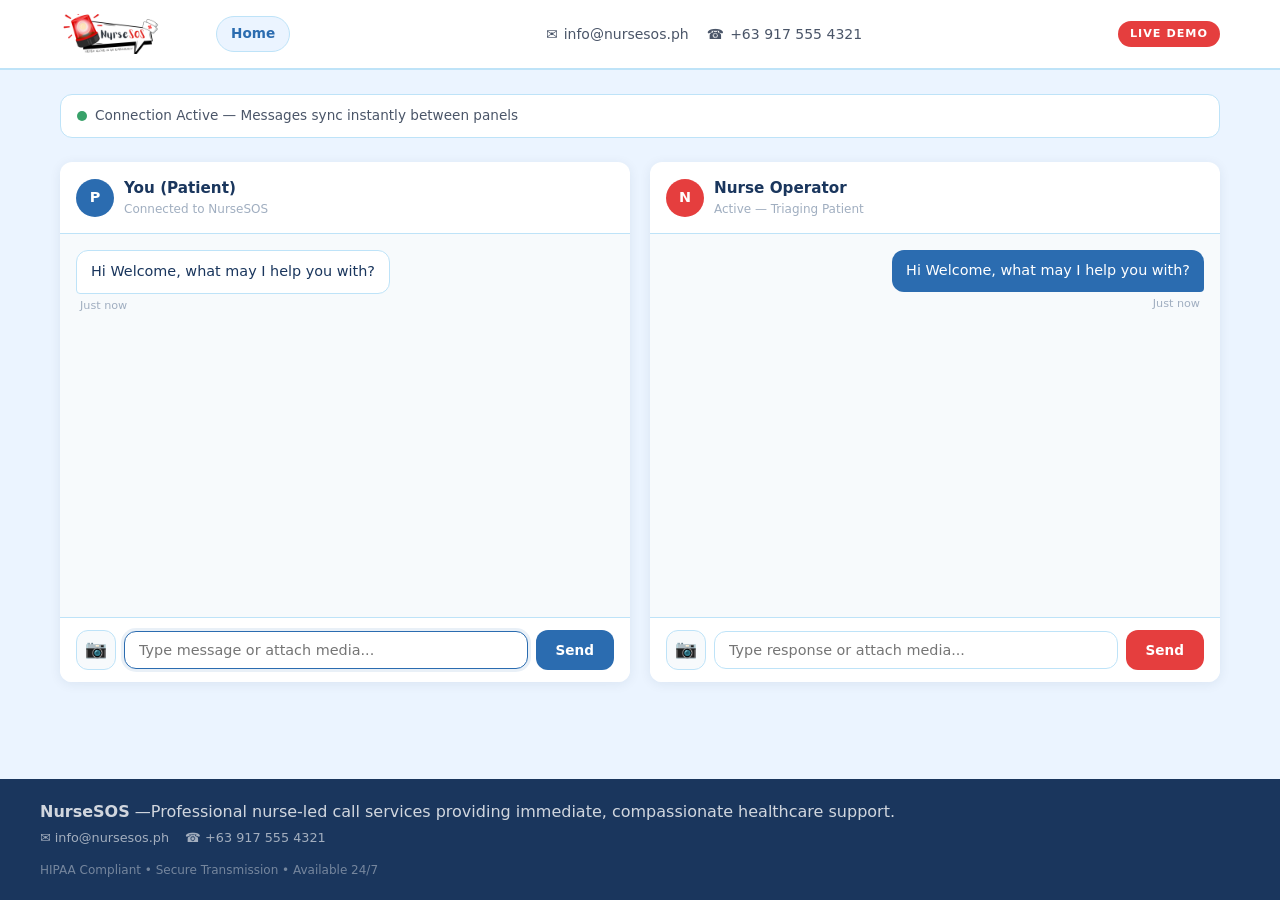
==== nursesos-prototype/index.html @ 3e44670d "first commit" ====
<!DOCTYPE html>
<html lang="en">
<head>
  <meta charset="UTF-8" />
  <meta name="viewport" content="width=device-width, initial-scale=1.0" />
  <title>NurseSOS — Live Chat Prototype</title>
  <link rel="stylesheet" href="style.css" />
</head>
<body>

  <header class="header">
    <div class="header__inner">
      <div class="header__brand">
        <div class="header__logo-wrapper">
          <img src="/imgs/logo.png" alt="NurseSOS Logo" class="header__logo-img">
        </div>
        <a href="index.html" class="header__home-btn" title="Back to Home">
          <span class="header__home-text">Home</span>
        </a>
      </div>

      <div class="header__contact">
        <div class="header__contact-item">
          <span class="header__contact-icon">&#9993;</span>
          <span>info@nursesos.ph</span>
        </div>
        <div class="header__contact-item">
          <span class="header__contact-icon">&#9742;</span>
          <span>+63 917 555 4321</span>
        </div>
      </div>

      <div class="header__badge">LIVE DEMO</div>
    </div>
  </header>

  <main class="main">

    <div class="status-bar">
      <span class="status-bar__dot"></span>
      <span>Connection Active — Messages sync instantly between panels</span>
    </div>

    <div class="chat-layout">

      <section class="chat-panel chat-panel--patient">
        <div class="chat-panel__header">
          <div class="chat-panel__avatar chat-panel__avatar--patient">P</div>
          <div>
            <p class="chat-panel__name">You (Patient)</p>
            <p class="chat-panel__status">Connected to NurseSOS</p>
          </div>
        </div>

        <div class="chat-panel__messages" id="patientMessages">
          <div class="message message--nurse">
            <div class="message__bubble">
                Hi Welcome, what may I help you with? 
            </div>
            <div class="message__time">Just now</div>
          </div>
        </div>

        <form class="chat-panel__input" id="patientForm">
          <input type="file" id="patientFile" accept="image/*,video/*" style="display: none;" />
          <button type="button" class="chat-panel__attach-btn" id="patientAttachBtn" title="Attach Photo/Video">&#128247;</button>
          
          <input
            type="text"
            id="patientInput"
            class="chat-panel__textbox"
            placeholder="Type message or attach media..."
            autocomplete="off"
          />
          <button type="submit" class="chat-panel__send-btn">Send</button>
        </form>
      </section>

      <section class="chat-panel chat-panel--nurse">
        <div class="chat-panel__header">
          <div class="chat-panel__avatar chat-panel__avatar--nurse">N</div>
          <div>
            <p class="chat-panel__name">Nurse Operator</p>
            <p class="chat-panel__status">Active — Triaging Patient</p>
          </div>
        </div>

        <div class="chat-panel__messages" id="nurseMessages">
          <div class="message message--patient">
            <div class="message__bubble">
                Hi Welcome, what may I help you with? 
            </div>
            <div class="message__time">Just now</div>
          </div>
        </div>

        <form class="chat-panel__input" id="nurseForm">
          <input type="file" id="nurseFile" accept="image/*,video/*" style="display: none;" />
          <button type="button" class="chat-panel__attach-btn" id="nurseAttachBtn" title="Attach Photo/Video">&#128247;</button>

          <input
            type="text"
            id="nurseInput"
            class="chat-panel__textbox"
            placeholder="Type response or attach media..."
            autocomplete="off"
          />
          <button type="submit" class="chat-panel__send-btn chat-panel__send-btn--nurse">Send</button>
        </form>
      </section>

    </div>
  </main>

  <footer class="footer">
    <div class="footer__inner">
      <div class="footer__contact">
        <div>
          <strong>NurseSOS</strong> —Professional nurse-led call services providing immediate, compassionate healthcare support.
        </div>
        <div class="footer__contact-details">
          <span>&#9993; info@nursesos.ph</span>
          <span>&#9742; +63 917 555 4321</span>
        </div>
      </div>
      <p class="footer__note"> HIPAA Compliant &bull; Secure Transmission &bull; Available 24/7</p>
    </div>
  </footer>

  <script src="script.js"></script>
</body>
</html>
---- nursesos-prototype/style.css ----
/* ============================================================
   NurseSOS Prototype — style.css
   Medical blue + white color scheme. Mobile-first responsive.
   ============================================================ */

/* ---------- CSS VARIABLES ---------- */
:root {
  --blue-dark:    #1a365d;   
  --blue-mid:     #2b6cb0;   
  --blue-light:   #ebf4ff;   
  --blue-subtle:  #bee3f8;   
  --white:        #ffffff;
  --gray-light:   #f7fafc;
  --gray-mid:     #a0aec0;
  --gray-dark:    #4a5568;
  --red-accent:   #e53e3e;   
  --green-accent: #38a169;   

  --radius: 12px;
  --shadow: 0 2px 12px rgba(26, 54, 93, 0.08);
}

/* ---------- RESET ---------- */
*, *::before, *::after {
  margin: 0;
  padding: 0;
  box-sizing: border-box;
}

body {
  font-family: 'Segoe UI', system-ui, -apple-system, sans-serif;
  background: var(--blue-light);
  color: var(--blue-dark);
  line-height: 1.6;
  min-height: 100vh;
  display: flex;
  flex-direction: column;
}

/* ========== HEADER ========== */
.header {
  background: var(--white);
  border-bottom: 2px solid var(--blue-subtle);
  position: sticky;
  top: 0;
  z-index: 10;
}

.header__inner {
  max-width: 1200px;
  margin: 0 auto;
  padding: 14px 20px;
  display: flex;
  align-items: center;
  justify-content: space-between;
  flex-wrap: wrap;
  gap: 12px;
}

.header__brand {
  display: flex;
  align-items: center;
  gap: 16px;
}

.header__logo-wrapper {
  width: 140px;         
  height: 40px;        
  position: relative;  
  overflow: hidden;
}

.header__logo-img {
  height: 100px;       
  width: auto;
  object-fit: contain;
  display: block;
  position: absolute;
  top: -35px;          
  left: 0;
  mix-blend-mode: multiply; 
  z-index: 5;          
}

.header__home-btn {
  display: inline-flex;
  align-items: center;
  gap: 6px;
  padding: 6px 14px;
  background: var(--blue-light);
  border: 1px solid var(--blue-subtle);
  border-radius: 20px;
  color: var(--blue-mid);
  font-size: 0.85rem;
  font-weight: 600;
  text-decoration: none;
  transition: all 0.2s ease-in-out;
}

.header__home-btn:hover {
  background: var(--blue-mid);
  color: var(--white);
  border-color: var(--blue-mid);
  transform: translateY(-1px);
}

.header__title {
  font-size: 1.3rem;
  font-weight: 700;
  color: var(--blue-dark);
}

/* Contact Info */
.header__contact {
  display: flex;
  gap: 18px;
  flex-wrap: wrap;
}

.header__contact-item {
  display: flex;
  align-items: center;
  gap: 6px;
  font-size: 0.875rem;
  color: var(--gray-dark);
}

/* Live badge */
.header__badge {
  background: var(--red-accent);
  color: var(--white);
  font-size: 0.7rem;
  font-weight: 700;
  text-transform: uppercase;
  letter-spacing: 1px;
  padding: 4px 12px;
  border-radius: 20px;
  animation: pulse-badge 2s infinite;
}

@keyframes pulse-badge {
  0%, 100% { opacity: 1; }
  50%      { opacity: 0.65; }
}

/* ========== MAIN ========== */
.main {
  flex: 1;
  max-width: 1200px;
  margin: 0 auto;
  padding: 24px 20px 40px;
  width: 100%;
}

.status-bar {
  display: flex;
  align-items: center;
  gap: 8px;
  background: var(--white);
  border: 1px solid var(--blue-subtle);
  border-radius: var(--radius);
  padding: 10px 16px;
  margin-bottom: 24px;
  font-size: 0.85rem;
  color: var(--gray-dark);
}

.status-bar__dot {
  width: 10px;
  height: 10px;
  background: var(--green-accent);
  border-radius: 50%;
  animation: pulse-dot 1.5s infinite;
}

@keyframes pulse-dot {
  0%, 100% { opacity: 1; transform: scale(1); }
  50%      { opacity: 0.4; transform: scale(1.3); }
}

/* ========== LAYOUT ========== */
.chat-layout {
  display: grid;
  grid-template-columns: 1fr 1fr;
  gap: 20px;
}

.chat-panel {
  background: var(--white);
  border-radius: var(--radius);
  box-shadow: var(--shadow);
  display: flex;
  flex-direction: column;
  overflow: hidden;
  min-height: 520px;
}

.chat-panel__header {
  display: flex;
  align-items: center;
  gap: 10px;
  padding: 14px 16px;
  border-bottom: 1px solid var(--blue-subtle);
}

.chat-panel__avatar {
  width: 38px;
  height: 38px;
  border-radius: 50%;
  display: flex;
  align-items: center;
  justify-content: center;
  font-weight: 700;
  font-size: 0.9rem;
  color: var(--white);
  flex-shrink: 0;
}

.chat-panel__avatar--patient { background: var(--blue-mid); }
.chat-panel__avatar--nurse { background: var(--red-accent); }
.chat-panel__name { font-weight: 600; font-size: 0.95rem; }
.chat-panel__status { font-size: 0.75rem; color: var(--gray-mid); }

.chat-panel__messages {
  flex: 1;
  overflow-y: auto;
  padding: 16px;
  display: flex;
  flex-direction: column;
  gap: 12px;
  max-height: 420px;
  background: var(--gray-light);
}

/* ========== MESSAGE BUBBLES & MEDIA CONTENT ========== */
.message {
  display: flex;
  flex-direction: column;
  max-width: 75%;
}

.message--patient { align-self: flex-end; }
.message--patient .message__bubble {
  background: var(--blue-mid);
  color: var(--white);
  border-bottom-right-radius: 4px;
}

.message--nurse { align-self: flex-start; }
.message--nurse .message__bubble {
  background: var(--white);
  color: var(--blue-dark);
  border: 1px solid var(--blue-subtle);
  border-bottom-left-radius: 4px;
}

.message__bubble {
  padding: 10px 14px;
  border-radius: var(--radius);
  font-size: 0.9rem;
  line-height: 1.5;
  word-break: break-word;
}

/* Embedded Media Element Layout Constraints */
.message__media-content {
  max-width: 100%;
  max-height: 220px;
  border-radius: 8px;
  margin-bottom: 4px;
  display: block;
  object-fit: cover;
}

.message__time {
  font-size: 0.7rem;
  color: var(--gray-mid);
  margin-top: 3px;
  padding: 0 4px;
}
.message--patient .message__time { text-align: right; }

/* ========== INPUT PANEL & NEW ATTACH COMPONENT ========== */
.chat-panel__input {
  display: flex;
  align-items: center;
  gap: 8px;
  padding: 12px 16px;
  border-top: 1px solid var(--blue-subtle);
  background: var(--white);
}

.chat-panel__attach-btn {
  background: var(--gray-light);
  border: 1px solid var(--blue-subtle);
  color: var(--blue-dark);
  font-size: 1.1rem;
  width: 40px;
  height: 40px;
  border-radius: var(--radius);
  cursor: pointer;
  display: flex;
  align-items: center;
  justify-content: center;
  transition: all 0.2s;
  flex-shrink: 0;
}

.chat-panel__attach-btn:hover {
  background: var(--blue-light);
  border-color: var(--blue-mid);
}

.chat-panel__textbox {
  flex: 1;
  padding: 10px 14px;
  border: 1px solid var(--blue-subtle);
  border-radius: var(--radius);
  font-size: 0.9rem;
  outline: none;
  font-family: inherit;
}

.chat-panel__textbox:focus {
  border-color: var(--blue-mid);
  box-shadow: 0 0 0 3px rgba(43, 108, 176, 0.1);
}

.chat-panel__send-btn {
  padding: 10px 20px;
  background: var(--blue-mid);
  color: var(--white);
  border: none;
  border-radius: var(--radius);
  font-weight: 600;
  font-size: 0.85rem;
  cursor: pointer;
  height: 40px;
  font-family: inherit;
}

/* ===== STAGED MEDIA INPUT PREVIEWS ===== */
.chat-panel__preview-container {
  position: relative;
  display: flex;
  align-items: center;
  justify-content: center;
  width: 42px;
  height: 42px;
  background: var(--gray-light);
  border: 1px solid var(--blue-subtle);
  border-radius: 8px;
  overflow: visible;
  flex-shrink: 0;
}

.chat-panel__preview-thumb {
  width: 100%;
  height: 100%;
  object-fit: cover;
  border-radius: 6px;
}

.chat-panel__preview-remove {
  position: absolute;
  top: -6px;
  right: -6px;
  width: 16px;
  height: 16px;
  background: var(--red-accent);
  color: var(--white);
  border: none;
  border-radius: 50%;
  font-size: 0.75rem;
  font-weight: bold;
  line-height: 1;
  cursor: pointer;
  display: flex;
  align-items: center;
  justify-content: center;
  box-shadow: 0 1px 4px rgba(0,0,0,0.2);
}

.chat-panel__preview-remove:hover {
  background: #c53030;
}

.chat-panel__send-btn:hover { background: var(--blue-dark); }
.chat-panel__send-btn--nurse { background: var(--red-accent); }
.chat-panel__send-btn--nurse:hover { background: #c53030; }

.footer { background: var(--blue-dark); color: rgba(255, 255, 255, 0.8); padding: 20px; }
.footer__inner { max-width: 1200px; margin: 0 auto; display: flex; justify-content: space-between; align-items: center; flex-wrap: wrap; gap: 12px; }
.footer__contact { display: flex; flex-direction: column; gap: 4px; }
.footer__contact-details { display: flex; gap: 16px; font-size: 0.8rem; color: rgba(255, 255, 255, 0.6); }
.footer__note { font-size: 0.75rem; color: rgba(255, 255, 255, 0.4); }

/* ========== RESPONSIVE MOBILE ADJUSTMENTS ========== */
@media (max-width: 768px) {
  .chat-layout { grid-template-columns: 1fr; }
  .chat-panel { min-height: 400px; }
  .chat-panel__messages { max-height: 300px; }
  .header__inner { justify-content: center; text-align: center; }
  .header__brand { justify-content: center; width: 100%; }
  .header__contact { flex-direction: column; align-items: center; gap: 4px; }
  .footer__inner { flex-direction: column; text-align: center; }
  .footer__contact-details { flex-direction: column; gap: 2px; }
}
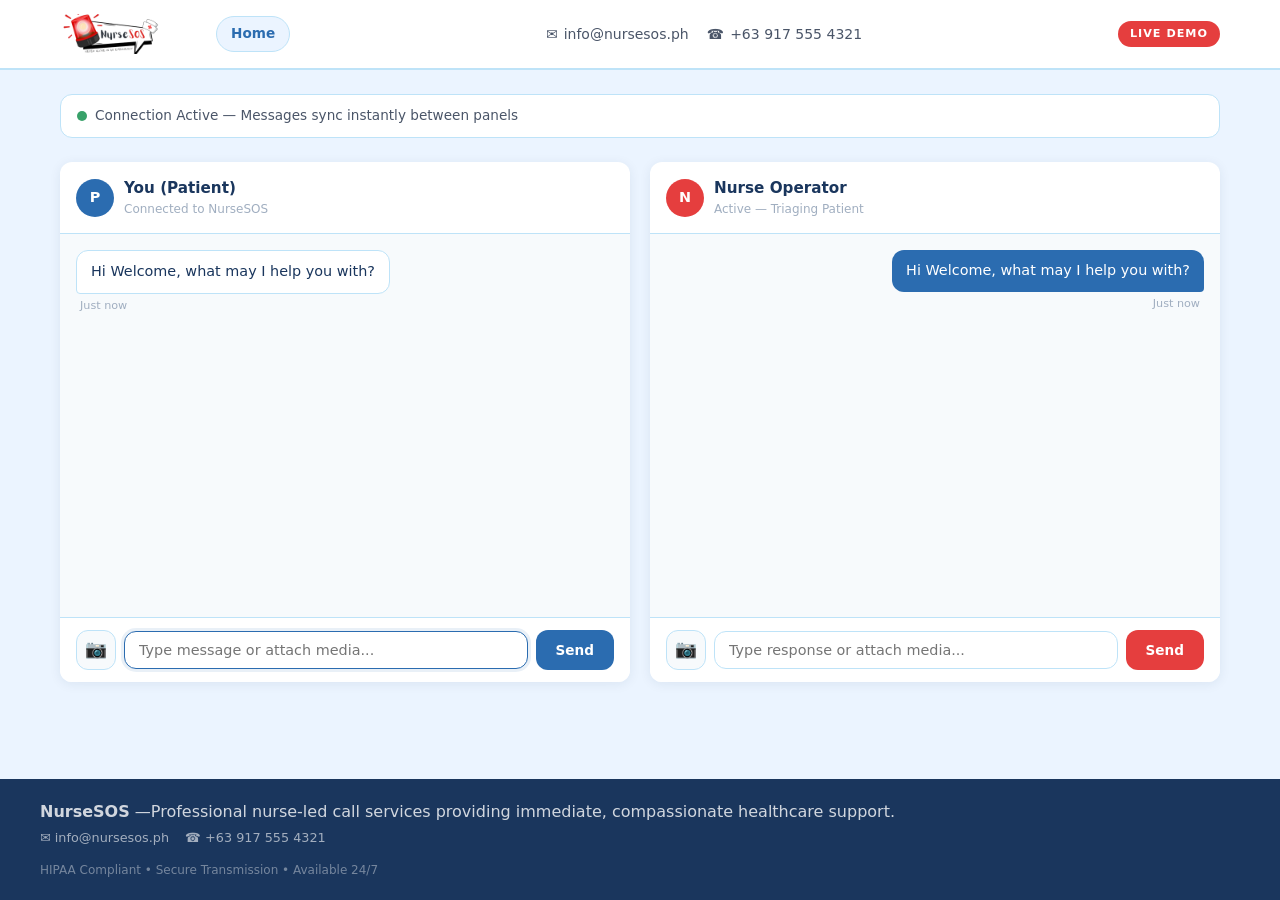
==== commit 62c5848c: "first commit" ====
--- a/nursesos-prototype/index.html
+++ b/nursesos-prototype/index.html
@@ -12,9 +12,9 @@
     <div class="header__inner">
       <div class="header__brand">
         <div class="header__logo-wrapper">
-          <img src="/imgs/logo.png" alt="NurseSOS Logo" class="header__logo-img">
+          <img src="/imgs/Logo3.png" alt="NurseSOS Logo" class="header__logo-img">
         </div>
-        <a href="index.html" class="header__home-btn" title="Back to Home">
+        <a href="/index.html" class="header__home-btn" title="Back to Home">
           <span class="header__home-text">Home</span>
         </a>
       </div>
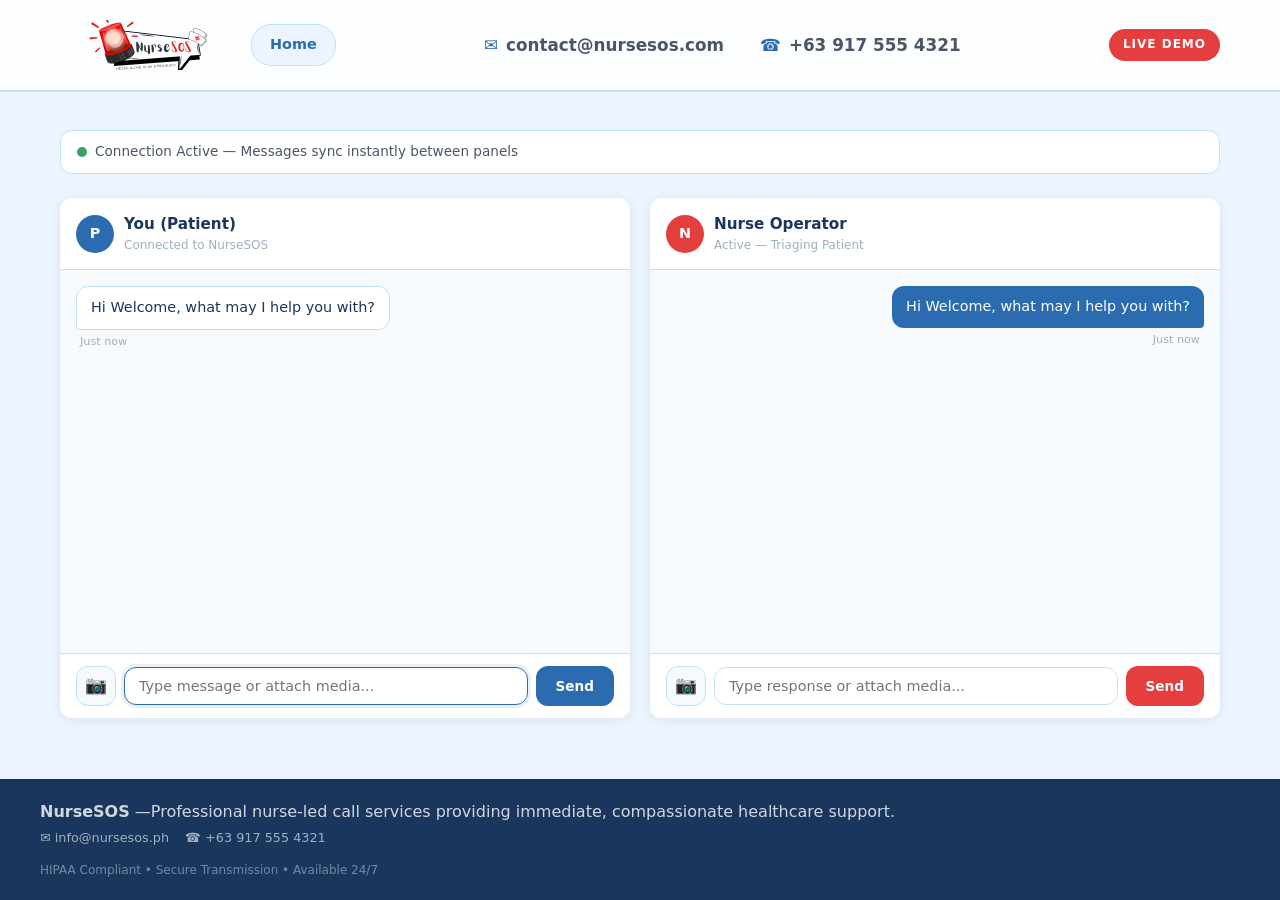
==== commit 1a94fb40: "update services header text" ====
--- a/nursesos-prototype/index.html
+++ b/nursesos-prototype/index.html
@@ -8,31 +8,33 @@
 </head>
 <body>
 
-  <header class="header">
-    <div class="header__inner">
-      <div class="header__brand">
-        <div class="header__logo-wrapper">
-          <img src="/imgs/Logo3.png" alt="NurseSOS Logo" class="header__logo-img">
+  <nav class="navbar">
+    <div class="navbar__inner">
+      <div class="navbar__brand">
+        <div class="navbar__logo">
+          <img src="../imgs/Logo3.png" alt="NurseSOS Logo">
         </div>
-        <a href="/index.html" class="header__home-btn" title="Back to Home">
-          <span class="header__home-text">Home</span>
+        <a href="../index.html" class="header__home-btn" title="Back to Home">
+          <span>Home</span>
         </a>
       </div>
 
-      <div class="header__contact">
+      <div class="navbar__links">
         <div class="header__contact-item">
-          <span class="header__contact-icon">&#9993;</span>
-          <span>info@nursesos.ph</span>
+          <span style="color: var(--blue-mid);">&#9993;</span>
+          <span>contact@nursesos.com</span>
         </div>
         <div class="header__contact-item">
-          <span class="header__contact-icon">&#9742;</span>
+          <span style="color: var(--blue-mid);">&#9742;</span>
           <span>+63 917 555 4321</span>
         </div>
       </div>
 
-      <div class="header__badge">LIVE DEMO</div>
+      <div class="navbar__cta">
+        <div class="header__badge">LIVE DEMO</div>
+      </div>
     </div>
-  </header>
+  </nav>
 
   <main class="main">
 
--- a/nursesos-prototype/style.css
+++ b/nursesos-prototype/style.css
@@ -37,61 +37,66 @@
   flex-direction: column;
 }
 
-/* ========== HEADER ========== */
-.header {
-  background: var(--white);
+/* ========== NAVBAR (SCALED UP & FIXED FROM ORIGINAL STYLE) ========== */
+.navbar {
+  position: fixed; 
+  top: 0; 
+  left: 0; 
+  right: 0; 
+  z-index: 100;
+  background: rgba(255, 255, 255, 0.85);
+  backdrop-filter: blur(20px);
   border-bottom: 2px solid var(--blue-subtle);
-  position: sticky;
-  top: 0;
-  z-index: 10;
-}
-
-.header__inner {
-  max-width: 1200px;
+}
+
+.navbar__inner {
+  max-width: 1200px; 
   margin: 0 auto;
-  padding: 14px 20px;
-  display: flex;
-  align-items: center;
+  padding: 0 20px; 
+  height: 90px;        /* Original taller header presence */
+  display: flex; 
+  align-items: center; 
   justify-content: space-between;
-  flex-wrap: wrap;
-  gap: 12px;
-}
-
-.header__brand {
-  display: flex;
-  align-items: center;
+}
+
+.navbar__brand {
+  display: flex; 
+  align-items: center; 
   gap: 16px;
 }
 
-.header__logo-wrapper {
-  width: 140px;         
-  height: 40px;        
+/* Logo box masks and shifts the specific logo asset exactly like homepage */
+.navbar__logo {
+  width: 175px;        
+  height: 50px;        
   position: relative;  
-  overflow: hidden;
-}
-
-.header__logo-img {
-  height: 100px;       
-  width: auto;
+  overflow: hidden;    
+  display: inline-block;
+}
+
+.navbar__logo img {
+  width: 175px;        
+  height: 125px;       
   object-fit: contain;
   display: block;
   position: absolute;
-  top: -35px;          
+  top: -42px;          
   left: 0;
   mix-blend-mode: multiply; 
   z-index: 5;          
+  max-width: none !important;
 }
 
 .header__home-btn {
   display: inline-flex;
   align-items: center;
   gap: 6px;
-  padding: 6px 14px;
+  padding: 8px 18px;   /* Slightly scaled up padding */
   background: var(--blue-light);
   border: 1px solid var(--blue-subtle);
   border-radius: 20px;
   color: var(--blue-mid);
-  font-size: 0.85rem;
+  font-size: 0.9rem;   /* Matched text sizing */
   font-weight: 600;
   text-decoration: none;
   transition: all 0.2s ease-in-out;
@@ -104,36 +109,35 @@
   transform: translateY(-1px);
 }
 
-.header__title {
-  font-size: 1.3rem;
-  font-weight: 700;
-  color: var(--blue-dark);
-}
-
-/* Contact Info */
-.header__contact {
-  display: flex;
-  gap: 18px;
-  flex-wrap: wrap;
+.navbar__links { 
+  display: flex; 
+  gap: 36px;           /* Reinstated broad layout space gaps */
 }
 
 .header__contact-item {
   display: flex;
   align-items: center;
-  gap: 6px;
-  font-size: 0.875rem;
+  gap: 8px;
+  font-size: 1.05rem;  /* Matched homepage navigation link size */
+  font-weight: 600;
   color: var(--gray-dark);
+}
+
+.navbar__cta {
+  display: flex; 
+  align-items: center; 
+  gap: 12px; 
 }
 
 /* Live badge */
 .header__badge {
   background: var(--red-accent);
   color: var(--white);
-  font-size: 0.7rem;
+  font-size: 0.75rem;
   font-weight: 700;
   text-transform: uppercase;
   letter-spacing: 1px;
-  padding: 4px 12px;
+  padding: 6px 14px;
   border-radius: 20px;
   animation: pulse-badge 2s infinite;
 }
@@ -143,12 +147,12 @@
   50%      { opacity: 0.65; }
 }
 
-/* ========== MAIN ========== */
+/* Add offset to main container to prevent content clipping under fixed navbar */
 .main {
   flex: 1;
   max-width: 1200px;
-  margin: 0 auto;
-  padding: 24px 20px 40px;
+  margin: 90px auto 0 auto; /* Added 90px top margin to match the fixed navbar height */
+  padding: 40px 20px;
   width: 100%;
 }
 
@@ -389,6 +393,7 @@
 .chat-panel__send-btn--nurse { background: var(--red-accent); }
 .chat-panel__send-btn--nurse:hover { background: #c53030; }
 
+/* ========== FOOTER ========== */
 .footer { background: var(--blue-dark); color: rgba(255, 255, 255, 0.8); padding: 20px; }
 .footer__inner { max-width: 1200px; margin: 0 auto; display: flex; justify-content: space-between; align-items: center; flex-wrap: wrap; gap: 12px; }
 .footer__contact { display: flex; flex-direction: column; gap: 4px; }
@@ -397,12 +402,13 @@
 
 /* ========== RESPONSIVE MOBILE ADJUSTMENTS ========== */
 @media (max-width: 768px) {
+  .navbar { position: relative; } /* Release structural fixing on small phones */
+  .main { margin-top: 0; }
+  .navbar__inner { height: auto; padding: 16px 20px; flex-direction: column; gap: 14px; }
+  .navbar__links { flex-direction: column; gap: 6px; align-items: center; }
   .chat-layout { grid-template-columns: 1fr; }
   .chat-panel { min-height: 400px; }
   .chat-panel__messages { max-height: 300px; }
-  .header__inner { justify-content: center; text-align: center; }
-  .header__brand { justify-content: center; width: 100%; }
-  .header__contact { flex-direction: column; align-items: center; gap: 4px; }
   .footer__inner { flex-direction: column; text-align: center; }
   .footer__contact-details { flex-direction: column; gap: 2px; }
 }
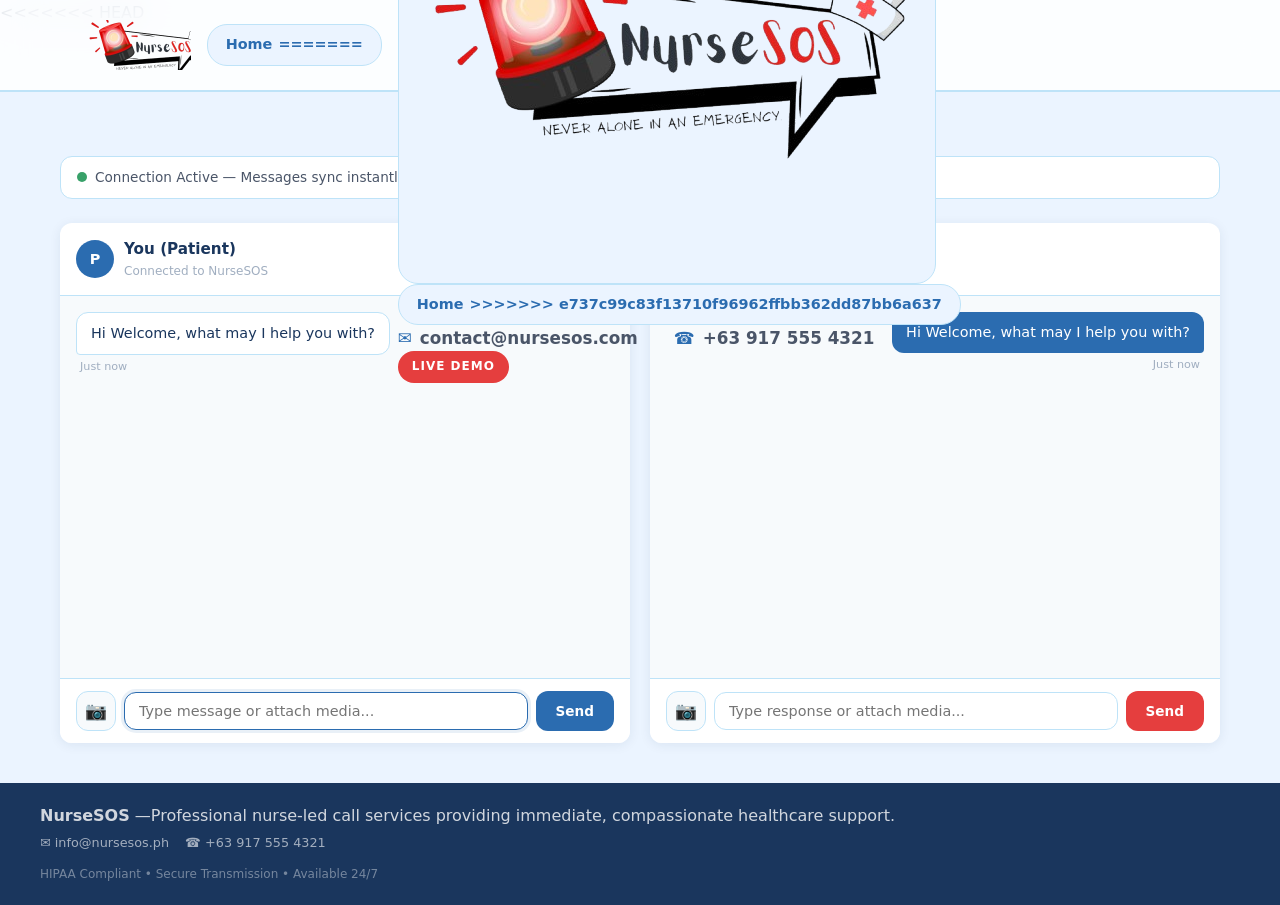
==== commit ee3945cd: "fixed both merge conflicts" ====
--- a/nursesos-prototype/index.html
+++ b/nursesos-prototype/index.html
@@ -8,6 +8,7 @@
 </head>
 <body>
 
+<<<<<<< HEAD
   <nav class="navbar">
     <div class="navbar__inner">
       <div class="navbar__brand">
@@ -16,6 +17,16 @@
         </div>
         <a href="../index.html" class="header__home-btn" title="Back to Home">
           <span>Home</span>
+=======
+  <header class="header">
+    <div class="header__inner">
+      <div class="header__brand">
+        <div class="header__logo-wrapper">
+          <img src="../imgs/Logo3.png" alt="NurseSOS Logo" class="header__logo-img">
+        </div>
+        <a href="../index.html" class="header__home-btn" title="Back to Home">
+          <span class="header__home-text">Home</span>
+>>>>>>> e737c99c83f13710f96962ffbb362dd87bb6a637
         </a>
       </div>
 
@@ -131,4 +142,4 @@
 
   <script src="script.js"></script>
 </body>
-</html>+</html>
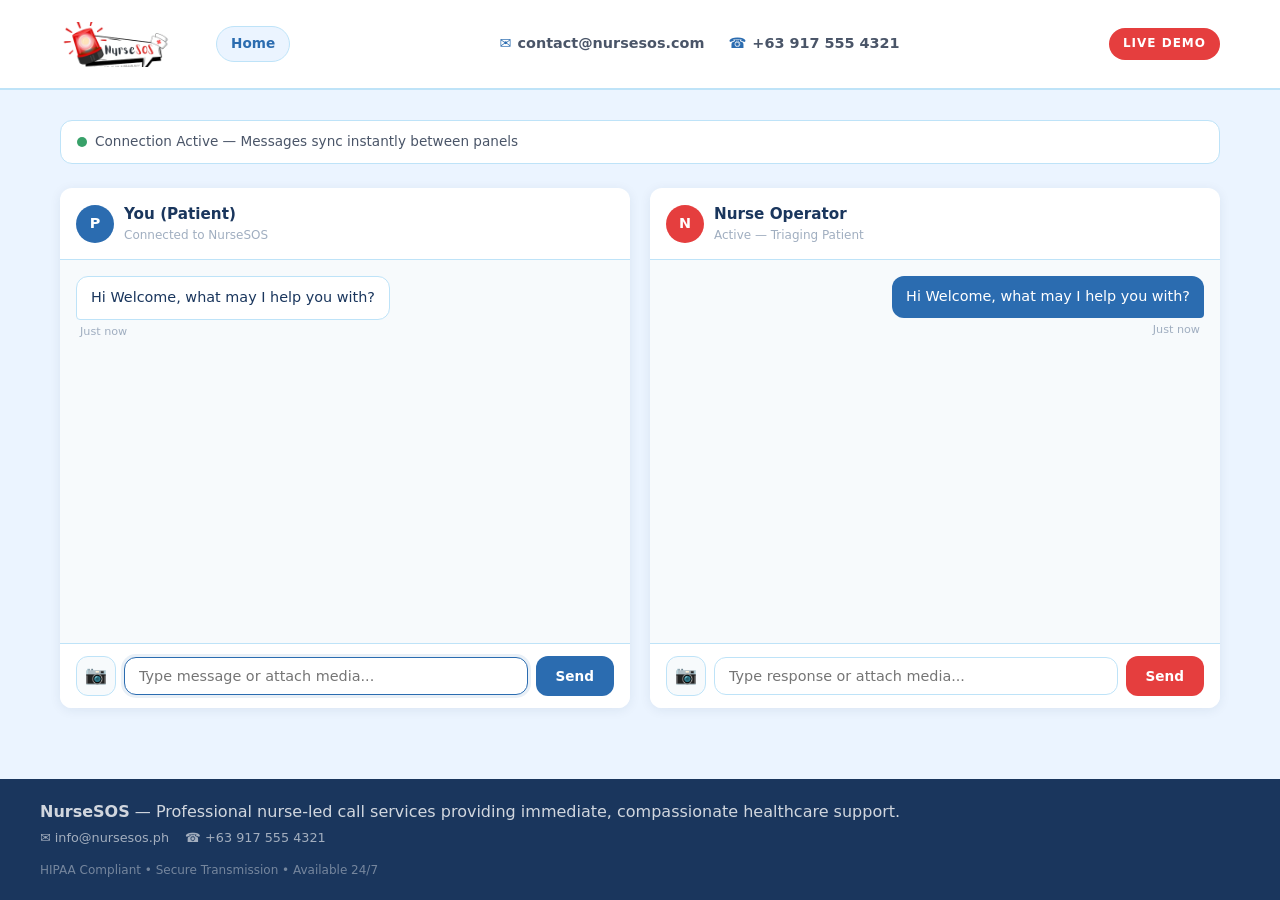
==== commit 061382ca: "clean files" ====
--- a/nursesos-prototype/index.html
+++ b/nursesos-prototype/index.html
@@ -8,7 +8,6 @@
 </head>
 <body>
 
-<<<<<<< HEAD
   <nav class="navbar">
     <div class="navbar__inner">
       <div class="navbar__brand">
@@ -17,16 +16,6 @@
         </div>
         <a href="../index.html" class="header__home-btn" title="Back to Home">
           <span>Home</span>
-=======
-  <header class="header">
-    <div class="header__inner">
-      <div class="header__brand">
-        <div class="header__logo-wrapper">
-          <img src="../imgs/Logo3.png" alt="NurseSOS Logo" class="header__logo-img">
-        </div>
-        <a href="../index.html" class="header__home-btn" title="Back to Home">
-          <span class="header__home-text">Home</span>
->>>>>>> e737c99c83f13710f96962ffbb362dd87bb6a637
         </a>
       </div>
 
@@ -129,7 +118,7 @@
     <div class="footer__inner">
       <div class="footer__contact">
         <div>
-          <strong>NurseSOS</strong> —Professional nurse-led call services providing immediate, compassionate healthcare support.
+          <strong>NurseSOS</strong> — Professional nurse-led call services providing immediate, compassionate healthcare support.
         </div>
         <div class="footer__contact-details">
           <span>&#9993; info@nursesos.ph</span>
@@ -142,4 +131,4 @@
 
   <script src="script.js"></script>
 </body>
-</html>
+</html>
--- a/nursesos-prototype/style.css
+++ b/nursesos-prototype/style.css
@@ -1,6 +1,6 @@
 /* ============================================================
    NurseSOS Prototype — style.css
-   Medical blue + white color scheme. Mobile-first responsive.
+   Medical blue + white color scheme. Fixed Navbar Layout.
    ============================================================ */
 
 /* ---------- CSS VARIABLES ---------- */
@@ -37,23 +37,24 @@
   flex-direction: column;
 }
 
-/* ========== NAVBAR (SCALED UP & FIXED FROM ORIGINAL STYLE) ========== */
+/* ========== FIXED NAVBAR ========== */
 .navbar {
   position: fixed; 
   top: 0; 
   left: 0; 
   right: 0; 
   z-index: 100;
-  background: rgba(255, 255, 255, 0.85);
+  background: rgba(255, 255, 255, 0.98); 
   backdrop-filter: blur(20px);
   border-bottom: 2px solid var(--blue-subtle);
+  height: 90px;
 }
 
 .navbar__inner {
   max-width: 1200px; 
   margin: 0 auto;
   padding: 0 20px; 
-  height: 90px;        /* Original taller header presence */
+  height: 100%;        
   display: flex; 
   align-items: center; 
   justify-content: space-between;
@@ -65,38 +66,36 @@
   gap: 16px;
 }
 
-/* Logo box masks and shifts the specific logo asset exactly like homepage */
+/* Constrains logo frame container box */
 .navbar__logo {
-  width: 175px;        
-  height: 50px;        
+  width: 140px;        
+  height: 45px;        
   position: relative;  
   overflow: hidden;    
   display: inline-block;
 }
 
 .navbar__logo img {
-  width: 175px;        
-  height: 125px;       
+  width: auto;        
+  height: 110px;       
   object-fit: contain;
   display: block;
   position: absolute;
-  top: -42px;          
+  top: -33px;          
   left: 0;
   mix-blend-mode: multiply; 
-  z-index: 5;          
-  max-width: none !important;
 }
 
 .header__home-btn {
   display: inline-flex;
   align-items: center;
   gap: 6px;
-  padding: 8px 18px;   /* Slightly scaled up padding */
+  padding: 6px 14px;   
   background: var(--blue-light);
   border: 1px solid var(--blue-subtle);
   border-radius: 20px;
   color: var(--blue-mid);
-  font-size: 0.9rem;   /* Matched text sizing */
+  font-size: 0.85rem;   
   font-weight: 600;
   text-decoration: none;
   transition: all 0.2s ease-in-out;
@@ -106,19 +105,18 @@
   background: var(--blue-mid);
   color: var(--white);
   border-color: var(--blue-mid);
-  transform: translateY(-1px);
 }
 
 .navbar__links { 
   display: flex; 
-  gap: 36px;           /* Reinstated broad layout space gaps */
+  gap: 24px;           
 }
 
 .header__contact-item {
   display: flex;
   align-items: center;
-  gap: 8px;
-  font-size: 1.05rem;  /* Matched homepage navigation link size */
+  gap: 6px;
+  font-size: 0.9rem;  
   font-weight: 600;
   color: var(--gray-dark);
 }
@@ -126,7 +124,6 @@
 .navbar__cta {
   display: flex; 
   align-items: center; 
-  gap: 12px; 
 }
 
 /* Live badge */
@@ -147,12 +144,12 @@
   50%      { opacity: 0.65; }
 }
 
-/* Add offset to main container to prevent content clipping under fixed navbar */
+/* ========== MAIN CONTENT (PUSHED DOWN PAST FIXED NAV) ========== */
 .main {
   flex: 1;
   max-width: 1200px;
-  margin: 90px auto 0 auto; /* Added 90px top margin to match the fixed navbar height */
-  padding: 40px 20px;
+  margin: 90px auto 0 auto; 
+  padding: 30px 20px 40px;
   width: 100%;
 }
 
@@ -182,7 +179,7 @@
   50%      { opacity: 0.4; transform: scale(1.3); }
 }
 
-/* ========== LAYOUT ========== */
+/* ========== CHAT PANELS LAYOUT ========== */
 .chat-layout {
   display: grid;
   grid-template-columns: 1fr 1fr;
@@ -236,7 +233,7 @@
   background: var(--gray-light);
 }
 
-/* ========== MESSAGE BUBBLES & MEDIA CONTENT ========== */
+/* ========== MESSAGE BUBBLES ========== */
 .message {
   display: flex;
   flex-direction: column;
@@ -264,16 +261,6 @@
   font-size: 0.9rem;
   line-height: 1.5;
   word-break: break-word;
-}
-
-/* Embedded Media Element Layout Constraints */
-.message__media-content {
-  max-width: 100%;
-  max-height: 220px;
-  border-radius: 8px;
-  margin-bottom: 4px;
-  display: block;
-  object-fit: cover;
 }
 
 .message__time {
@@ -284,7 +271,7 @@
 }
 .message--patient .message__time { text-align: right; }
 
-/* ========== INPUT PANEL & NEW ATTACH COMPONENT ========== */
+/* ========== INPUT PANEL FORMS ========== */
 .chat-panel__input {
   display: flex;
   align-items: center;
@@ -343,58 +330,12 @@
   font-family: inherit;
 }
 
-/* ===== STAGED MEDIA INPUT PREVIEWS ===== */
-.chat-panel__preview-container {
-  position: relative;
-  display: flex;
-  align-items: center;
-  justify-content: center;
-  width: 42px;
-  height: 42px;
-  background: var(--gray-light);
-  border: 1px solid var(--blue-subtle);
-  border-radius: 8px;
-  overflow: visible;
-  flex-shrink: 0;
-}
-
-.chat-panel__preview-thumb {
-  width: 100%;
-  height: 100%;
-  object-fit: cover;
-  border-radius: 6px;
-}
-
-.chat-panel__preview-remove {
-  position: absolute;
-  top: -6px;
-  right: -6px;
-  width: 16px;
-  height: 16px;
-  background: var(--red-accent);
-  color: var(--white);
-  border: none;
-  border-radius: 50%;
-  font-size: 0.75rem;
-  font-weight: bold;
-  line-height: 1;
-  cursor: pointer;
-  display: flex;
-  align-items: center;
-  justify-content: center;
-  box-shadow: 0 1px 4px rgba(0,0,0,0.2);
-}
-
-.chat-panel__preview-remove:hover {
-  background: #c53030;
-}
-
 .chat-panel__send-btn:hover { background: var(--blue-dark); }
 .chat-panel__send-btn--nurse { background: var(--red-accent); }
 .chat-panel__send-btn--nurse:hover { background: #c53030; }
 
 /* ========== FOOTER ========== */
-.footer { background: var(--blue-dark); color: rgba(255, 255, 255, 0.8); padding: 20px; }
+.footer { background: var(--blue-dark); color: rgba(255, 255, 255, 0.8); padding: 20px; margin-top: auto;}
 .footer__inner { max-width: 1200px; margin: 0 auto; display: flex; justify-content: space-between; align-items: center; flex-wrap: wrap; gap: 12px; }
 .footer__contact { display: flex; flex-direction: column; gap: 4px; }
 .footer__contact-details { display: flex; gap: 16px; font-size: 0.8rem; color: rgba(255, 255, 255, 0.6); }
@@ -402,9 +343,9 @@
 
 /* ========== RESPONSIVE MOBILE ADJUSTMENTS ========== */
 @media (max-width: 768px) {
-  .navbar { position: relative; } /* Release structural fixing on small phones */
+  .navbar { position: relative; height: auto; } 
   .main { margin-top: 0; }
-  .navbar__inner { height: auto; padding: 16px 20px; flex-direction: column; gap: 14px; }
+  .navbar__inner { padding: 16px 20px; flex-direction: column; gap: 14px; }
   .navbar__links { flex-direction: column; gap: 6px; align-items: center; }
   .chat-layout { grid-template-columns: 1fr; }
   .chat-panel { min-height: 400px; }
